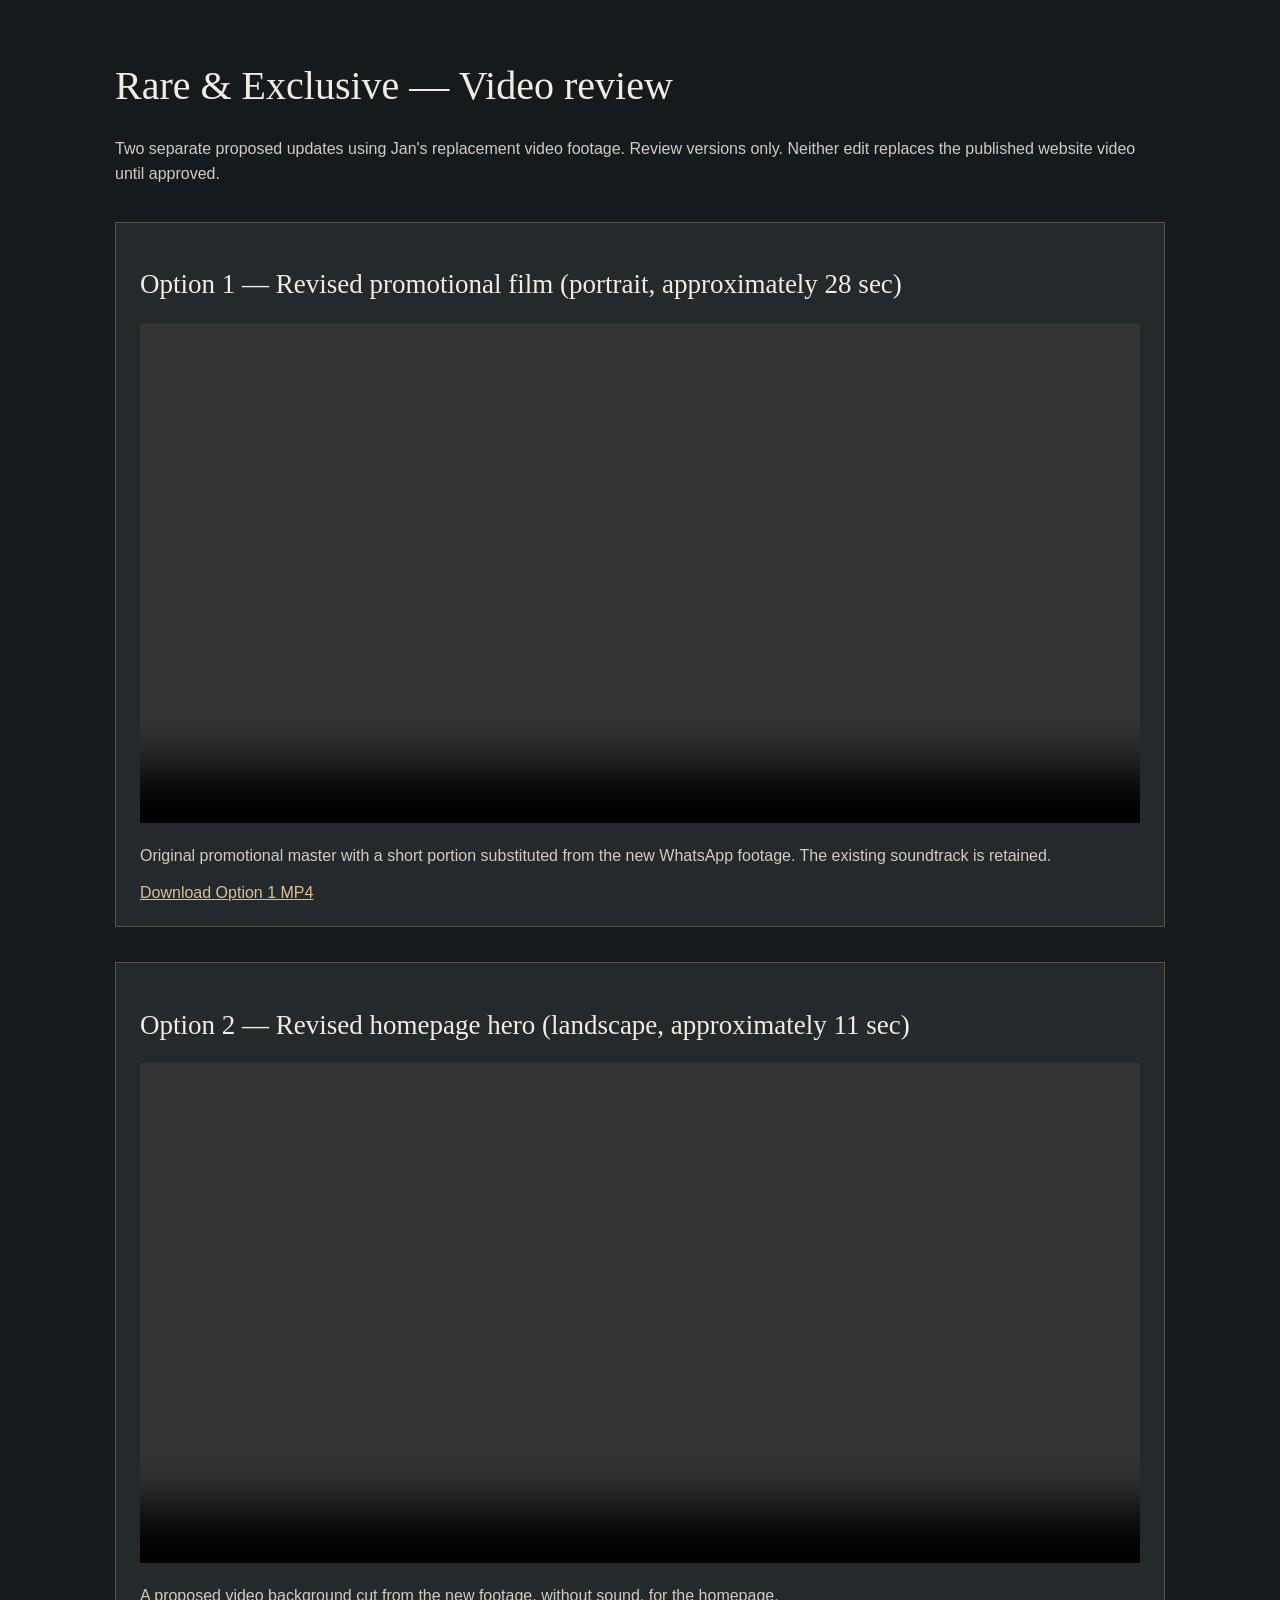
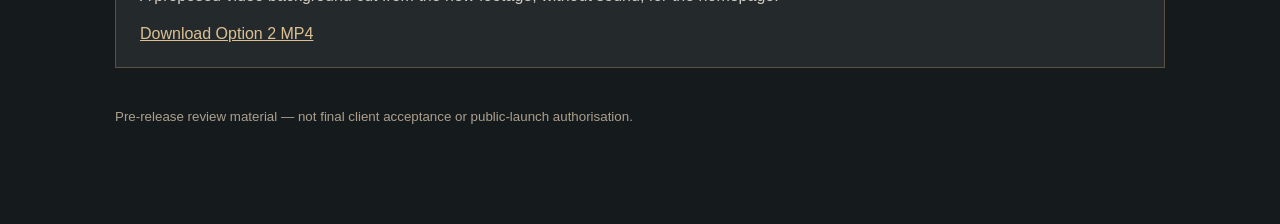
==== review-videos/index.html @ a5328088 "Apply approved monogram look and prepare client video review edits" ====
<!doctype html>
<html lang="en"><head><meta charset="utf-8"><meta name="viewport" content="width=device-width,initial-scale=1"><meta name="robots" content="noindex,nofollow,noarchive"><title>Rare &amp; Exclusive | Private video review</title>
<style>body{margin:0;background:#151b1d;color:#f2ece2;font:16px Arial,sans-serif}main{max-width:1050px;margin:auto;padding:35px 18px 80px}h1,h2{font-family:Georgia,serif;font-weight:normal}h1{font-size:40px}h2{font-size:27px}p{color:#d1cbc1;line-height:1.6}article{margin:35px 0;padding:24px;background:#242a2c;border:1px solid #5b5143}video{width:100%;max-height:70vh;background:#111}a{color:#dcc093}small{color:#ac9f8d}</style></head>
<body><main><h1>Rare &amp; Exclusive — Video review</h1>
<p>Two separate proposed updates using Jan's replacement video footage. Review versions only. Neither edit replaces the published website video until approved.</p>
<article><h2>Option 1 — Revised promotional film (portrait, approximately 28 sec)</h2><video controls preload="metadata" playsinline src="OPTION-1-promo-portrait.mp4"></video><p>Original promotional master with a short portion substituted from the new WhatsApp footage. The existing soundtrack is retained.</p><a href="OPTION-1-promo-portrait.mp4">Download Option 1 MP4</a></article>
<article><h2>Option 2 — Revised homepage hero (landscape, approximately 11 sec)</h2><video controls preload="metadata" playsinline src="OPTION-2-hero-landscape.mp4"></video><p>A proposed video background cut from the new footage, without sound, for the homepage.</p><a href="OPTION-2-hero-landscape.mp4">Download Option 2 MP4</a></article>
<p><small>Pre-release review material — not final client acceptance or public-launch authorisation.</small></p>
</main></body></html>
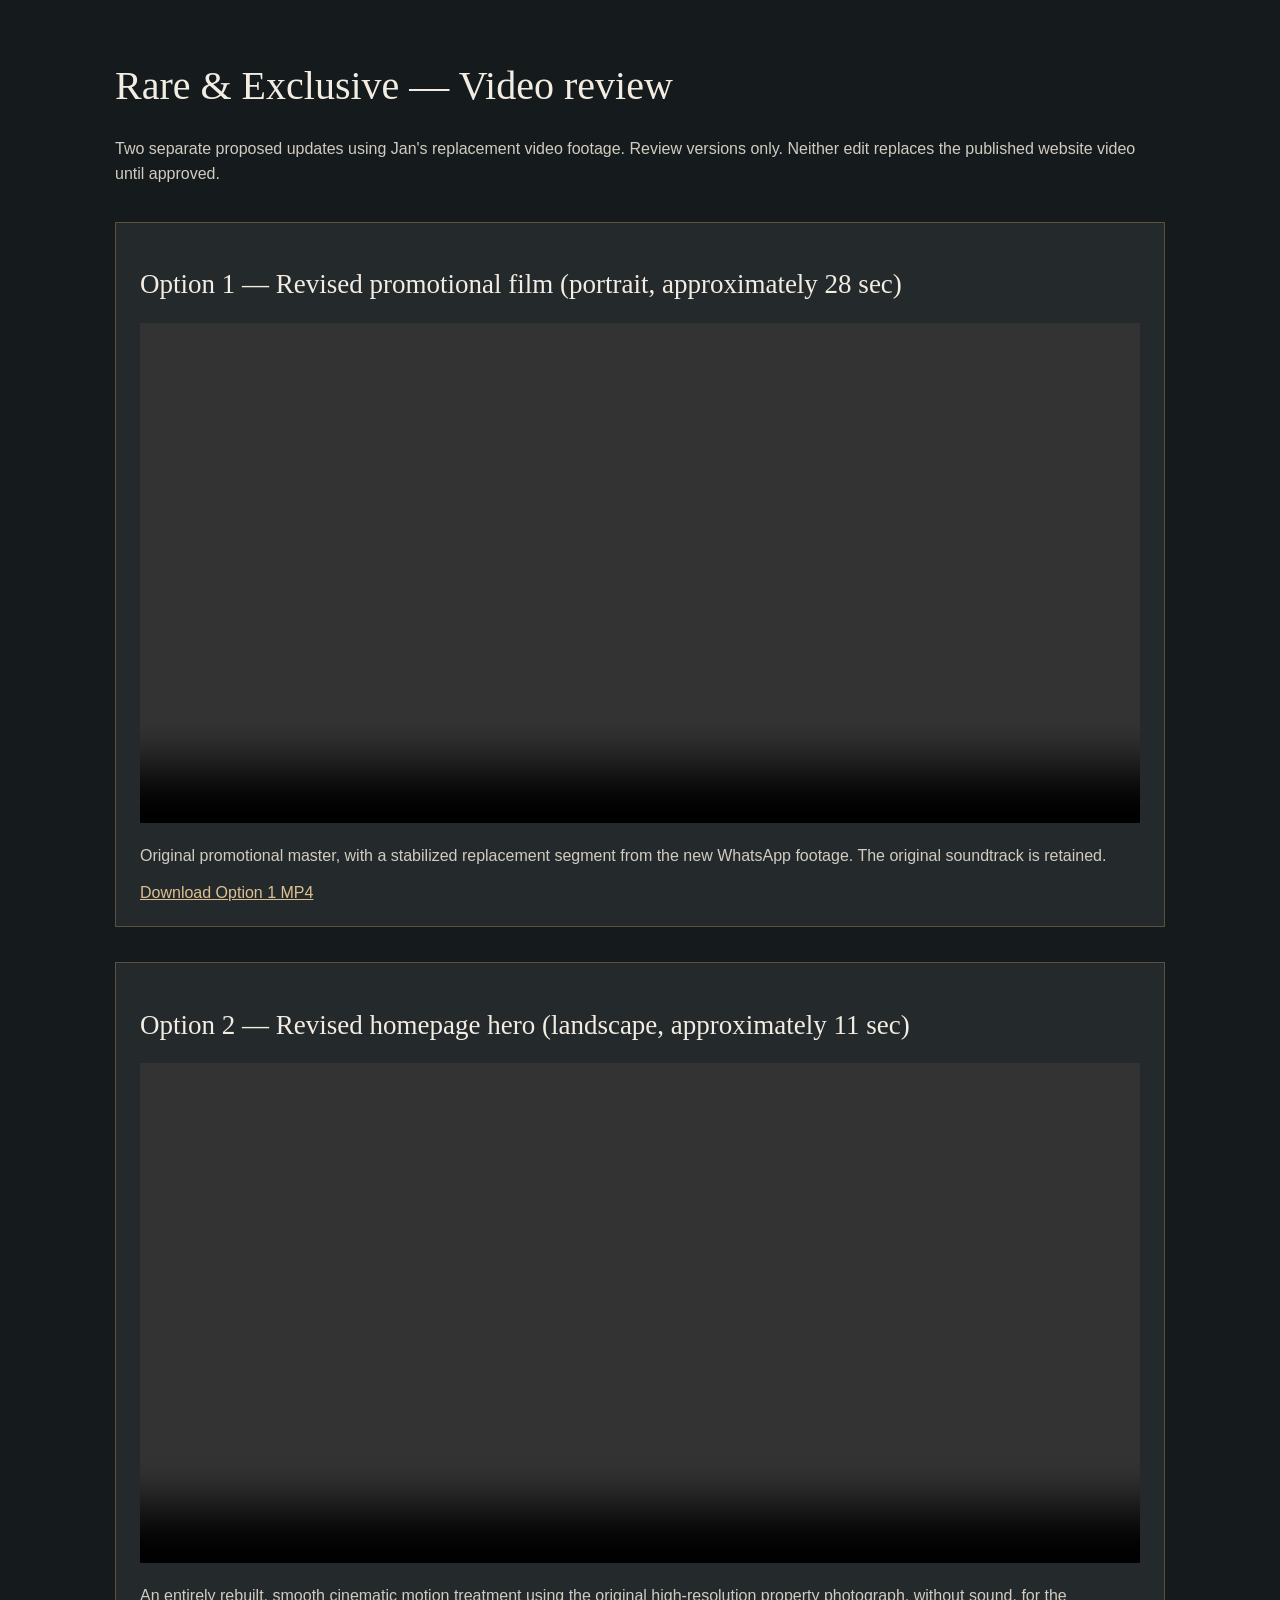
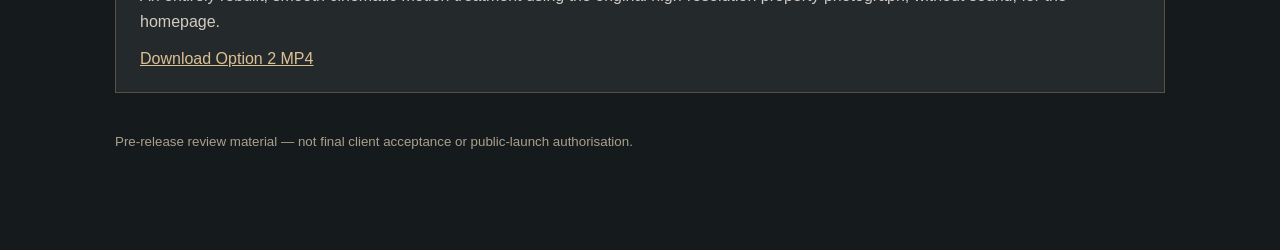
==== commit a5e5ad71: "Strengthen monogram and replace video drafts with refined review edits" ====
--- a/review-videos/index.html
+++ b/review-videos/index.html
@@ -3,7 +3,7 @@
 <style>body{margin:0;background:#151b1d;color:#f2ece2;font:16px Arial,sans-serif}main{max-width:1050px;margin:auto;padding:35px 18px 80px}h1,h2{font-family:Georgia,serif;font-weight:normal}h1{font-size:40px}h2{font-size:27px}p{color:#d1cbc1;line-height:1.6}article{margin:35px 0;padding:24px;background:#242a2c;border:1px solid #5b5143}video{width:100%;max-height:70vh;background:#111}a{color:#dcc093}small{color:#ac9f8d}</style></head>
 <body><main><h1>Rare &amp; Exclusive — Video review</h1>
 <p>Two separate proposed updates using Jan's replacement video footage. Review versions only. Neither edit replaces the published website video until approved.</p>
-<article><h2>Option 1 — Revised promotional film (portrait, approximately 28 sec)</h2><video controls preload="metadata" playsinline src="OPTION-1-promo-portrait.mp4"></video><p>Original promotional master with a short portion substituted from the new WhatsApp footage. The existing soundtrack is retained.</p><a href="OPTION-1-promo-portrait.mp4">Download Option 1 MP4</a></article>
-<article><h2>Option 2 — Revised homepage hero (landscape, approximately 11 sec)</h2><video controls preload="metadata" playsinline src="OPTION-2-hero-landscape.mp4"></video><p>A proposed video background cut from the new footage, without sound, for the homepage.</p><a href="OPTION-2-hero-landscape.mp4">Download Option 2 MP4</a></article>
+<article><h2>Option 1 — Revised promotional film (portrait, approximately 28 sec)</h2><video controls preload="metadata" playsinline src="OPTION-1-promo-portrait-REFINED.mp4"></video><p>Original promotional master, with a stabilized replacement segment from the new WhatsApp footage. The original soundtrack is retained.</p><a href="OPTION-1-promo-portrait-REFINED.mp4">Download Option 1 MP4</a></article>
+<article><h2>Option 2 — Revised homepage hero (landscape, approximately 11 sec)</h2><video controls preload="metadata" playsinline src="OPTION-2-hero-landscape-REDO.mp4"></video><p>An entirely rebuilt, smooth cinematic motion treatment using the original high-resolution property photograph, without sound, for the homepage.</p><a href="OPTION-2-hero-landscape-REDO.mp4">Download Option 2 MP4</a></article>
 <p><small>Pre-release review material — not final client acceptance or public-launch authorisation.</small></p>
 </main></body></html>
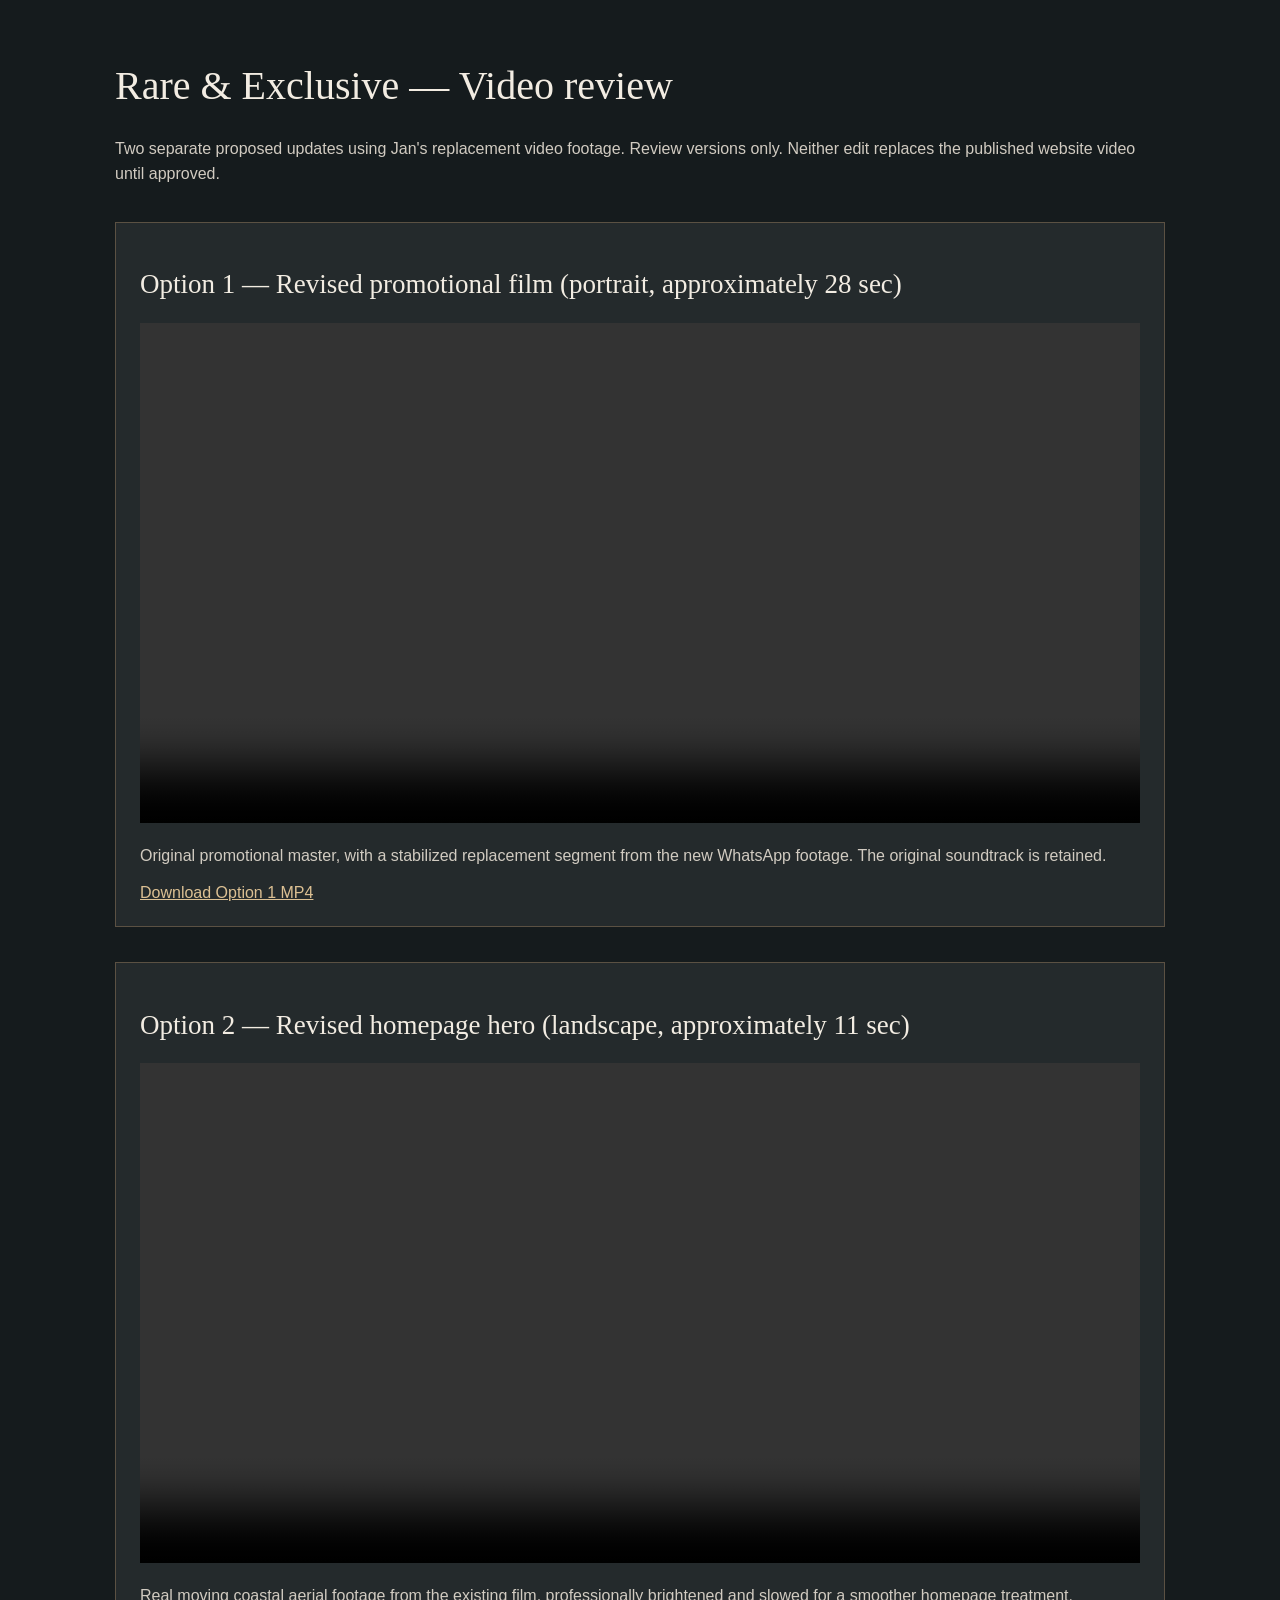
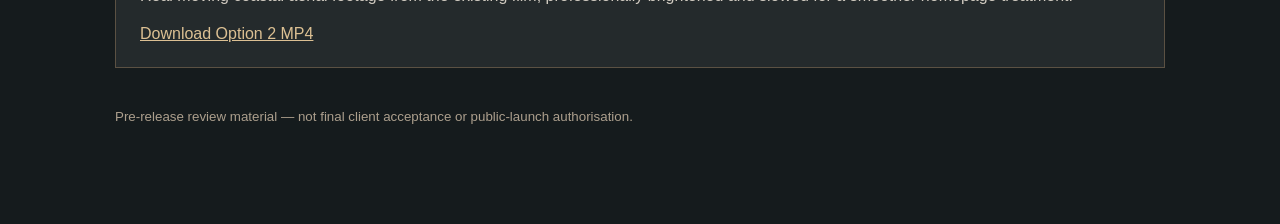
==== commit 0dd68afd: "Recreate clean monogram and replace hero candidate with graded real aerial footage" ====
--- a/review-videos/index.html
+++ b/review-videos/index.html
@@ -4,6 +4,6 @@
 <body><main><h1>Rare &amp; Exclusive — Video review</h1>
 <p>Two separate proposed updates using Jan's replacement video footage. Review versions only. Neither edit replaces the published website video until approved.</p>
 <article><h2>Option 1 — Revised promotional film (portrait, approximately 28 sec)</h2><video controls preload="metadata" playsinline src="OPTION-1-promo-portrait-REFINED.mp4"></video><p>Original promotional master, with a stabilized replacement segment from the new WhatsApp footage. The original soundtrack is retained.</p><a href="OPTION-1-promo-portrait-REFINED.mp4">Download Option 1 MP4</a></article>
-<article><h2>Option 2 — Revised homepage hero (landscape, approximately 11 sec)</h2><video controls preload="metadata" playsinline src="OPTION-2-hero-landscape-REDO.mp4"></video><p>An entirely rebuilt, smooth cinematic motion treatment using the original high-resolution property photograph, without sound, for the homepage.</p><a href="OPTION-2-hero-landscape-REDO.mp4">Download Option 2 MP4</a></article>
+<article><h2>Option 2 — Revised homepage hero (landscape, approximately 11 sec)</h2><video controls preload="metadata" playsinline src="OPTION-2-hero-REAL-AERIAL.mp4"></video><p>Real moving coastal aerial footage from the existing film, professionally brightened and slowed for a smoother homepage treatment.</p><a href="OPTION-2-hero-REAL-AERIAL.mp4">Download Option 2 MP4</a></article>
 <p><small>Pre-release review material — not final client acceptance or public-launch authorisation.</small></p>
 </main></body></html>
